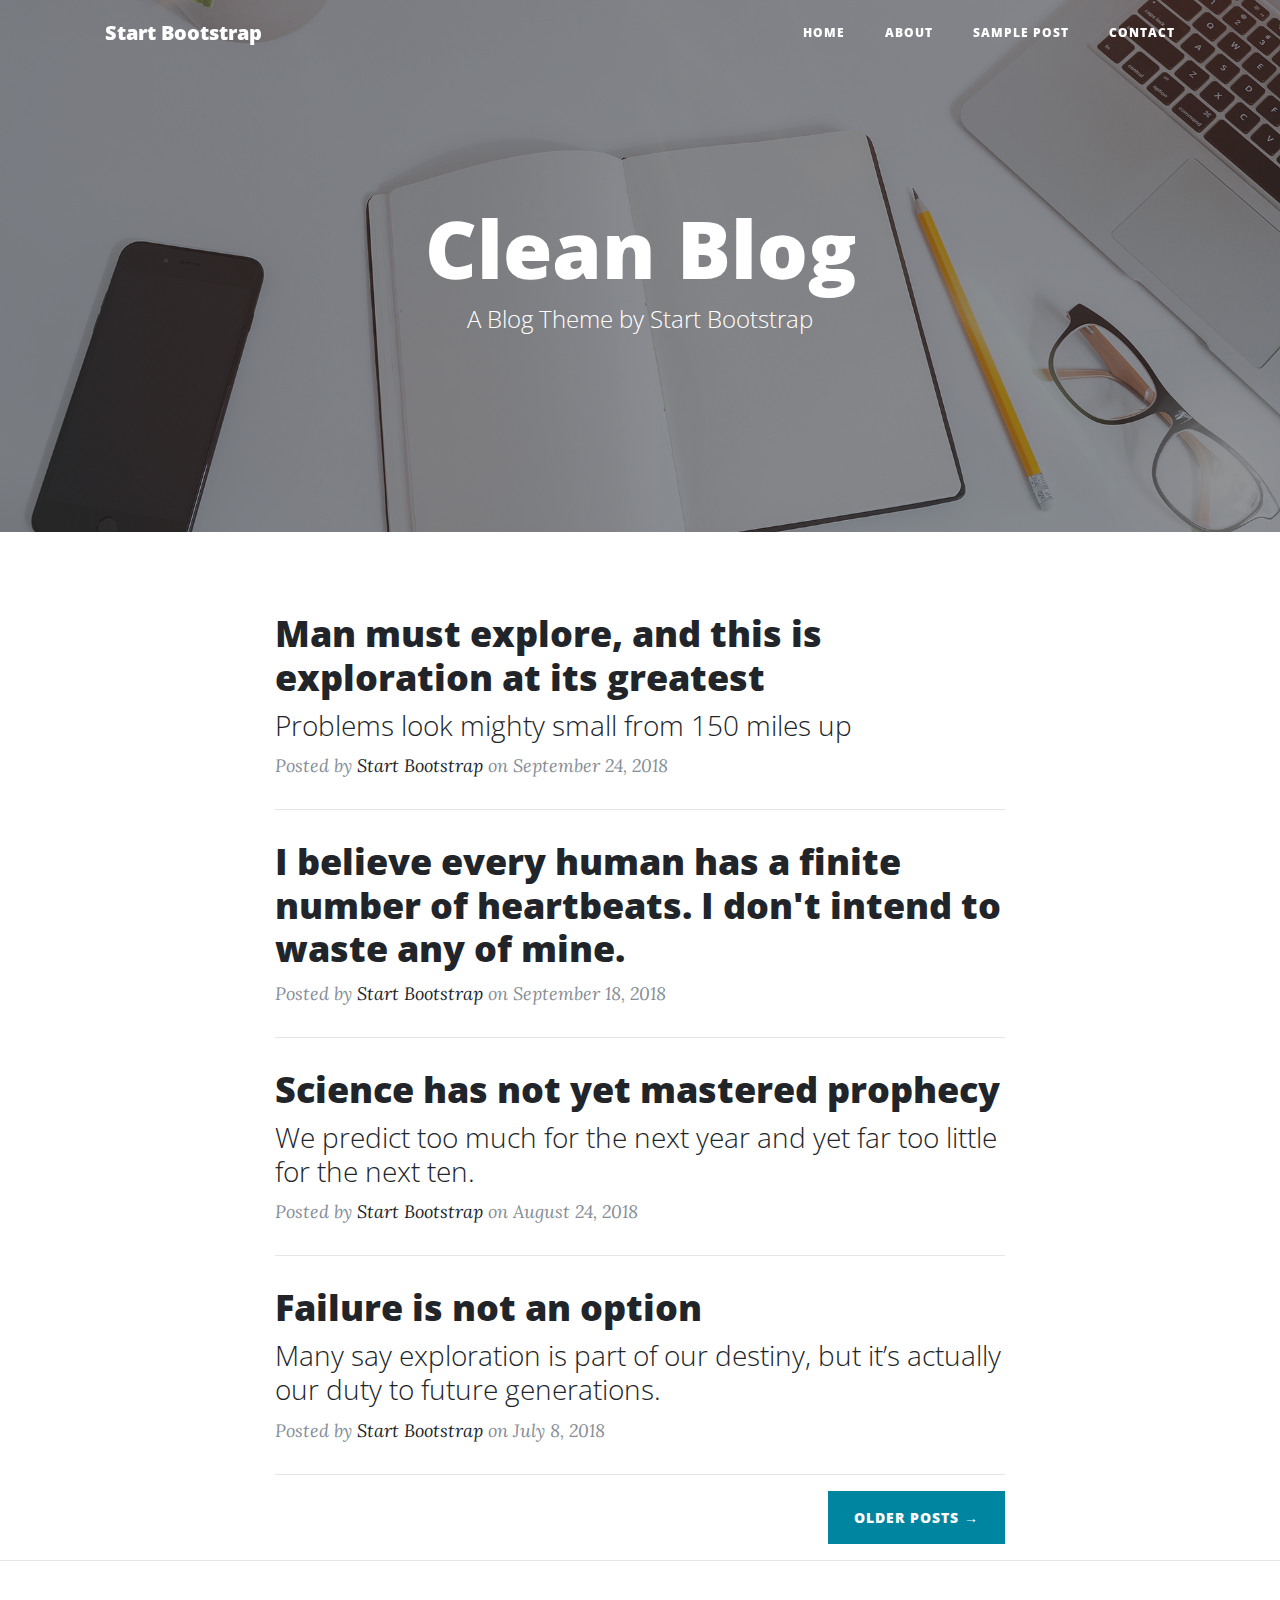
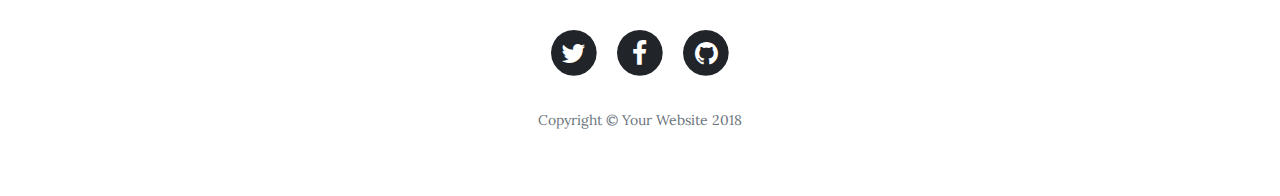
==== index.html @ b734fe5e "1" ====
<!DOCTYPE html>
<html lang="en">

  <head>

    <meta charset="utf-8">
    <meta name="viewport" content="width=device-width, initial-scale=1, shrink-to-fit=no">
    <meta name="description" content="">
    <meta name="author" content="">

    <title>Clean Blog - Start Bootstrap Theme</title>

    <!-- Bootstrap core CSS -->
    <link href="vendor/bootstrap/css/bootstrap.min.css" rel="stylesheet">

    <!-- Custom fonts for this template -->
    <link href="vendor/font-awesome/css/font-awesome.min.css" rel="stylesheet" type="text/css">
    <link href='https://fonts.googleapis.com/css?family=Lora:400,700,400italic,700italic' rel='stylesheet' type='text/css'>
    <link href='https://fonts.googleapis.com/css?family=Open+Sans:300italic,400italic,600italic,700italic,800italic,400,300,600,700,800' rel='stylesheet' type='text/css'>

    <!-- Custom styles for this template -->
    <link href="css/clean-blog.min.css" rel="stylesheet">

  </head>

  <body>

    <!-- Navigation -->
    <nav class="navbar navbar-expand-lg navbar-light fixed-top" id="mainNav">
      <div class="container">
        <a class="navbar-brand" href="index.html">Start Bootstrap</a>
        <button class="navbar-toggler navbar-toggler-right" type="button" data-toggle="collapse" data-target="#navbarResponsive" aria-controls="navbarResponsive" aria-expanded="false" aria-label="Toggle navigation">
          Menu
          <i class="fa fa-bars"></i>
        </button>
        <div class="collapse navbar-collapse" id="navbarResponsive">
          <ul class="navbar-nav ml-auto">
            <li class="nav-item">
              <a class="nav-link" href="index.html">Home</a>
            </li>
            <li class="nav-item">
              <a class="nav-link" href="about.html">About</a>
            </li>
            <li class="nav-item">
              <a class="nav-link" href="post.html">Sample Post</a>
            </li>
            <li class="nav-item">
              <a class="nav-link" href="contact.html">Contact</a>
            </li>
          </ul>
        </div>
      </div>
    </nav>

    <!-- Page Header -->
    <header class="masthead" style="background-image: url('img/home-bg.jpg')">
      <div class="overlay"></div>
      <div class="container">
        <div class="row">
          <div class="col-lg-8 col-md-10 mx-auto">
            <div class="site-heading">
              <h1>Clean Blog</h1>
              <span class="subheading">A Blog Theme by Start Bootstrap</span>
            </div>
          </div>
        </div>
      </div>
    </header>

    <!-- Main Content -->
    <div class="container">
      <div class="row">
        <div class="col-lg-8 col-md-10 mx-auto">
          <div class="post-preview">
            <a href="post.html">
              <h2 class="post-title">
                Man must explore, and this is exploration at its greatest
              </h2>
              <h3 class="post-subtitle">
                Problems look mighty small from 150 miles up
              </h3>
            </a>
            <p class="post-meta">Posted by
              <a href="#">Start Bootstrap</a>
              on September 24, 2018</p>
          </div>
          <hr>
          <div class="post-preview">
            <a href="post.html">
              <h2 class="post-title">
                I believe every human has a finite number of heartbeats. I don't intend to waste any of mine.
              </h2>
            </a>
            <p class="post-meta">Posted by
              <a href="#">Start Bootstrap</a>
              on September 18, 2018</p>
          </div>
          <hr>
          <div class="post-preview">
            <a href="post.html">
              <h2 class="post-title">
                Science has not yet mastered prophecy
              </h2>
              <h3 class="post-subtitle">
                We predict too much for the next year and yet far too little for the next ten.
              </h3>
            </a>
            <p class="post-meta">Posted by
              <a href="#">Start Bootstrap</a>
              on August 24, 2018</p>
          </div>
          <hr>
          <div class="post-preview">
            <a href="post.html">
              <h2 class="post-title">
                Failure is not an option
              </h2>
              <h3 class="post-subtitle">
                Many say exploration is part of our destiny, but it’s actually our duty to future generations.
              </h3>
            </a>
            <p class="post-meta">Posted by
              <a href="#">Start Bootstrap</a>
              on July 8, 2018</p>
          </div>
          <hr>
          <!-- Pager -->
          <div class="clearfix">
            <a class="btn btn-primary float-right" href="#">Older Posts &rarr;</a>
          </div>
        </div>
      </div>
    </div>

    <hr>

    <!-- Footer -->
    <footer>
      <div class="container">
        <div class="row">
          <div class="col-lg-8 col-md-10 mx-auto">
            <ul class="list-inline text-center">
              <li class="list-inline-item">
                <a href="#">
                  <span class="fa-stack fa-lg">
                    <i class="fa fa-circle fa-stack-2x"></i>
                    <i class="fa fa-twitter fa-stack-1x fa-inverse"></i>
                  </span>
                </a>
              </li>
              <li class="list-inline-item">
                <a href="#">
                  <span class="fa-stack fa-lg">
                    <i class="fa fa-circle fa-stack-2x"></i>
                    <i class="fa fa-facebook fa-stack-1x fa-inverse"></i>
                  </span>
                </a>
              </li>
              <li class="list-inline-item">
                <a href="#">
                  <span class="fa-stack fa-lg">
                    <i class="fa fa-circle fa-stack-2x"></i>
                    <i class="fa fa-github fa-stack-1x fa-inverse"></i>
                  </span>
                </a>
              </li>
            </ul>
            <p class="copyright text-muted">Copyright &copy; Your Website 2018</p>
          </div>
        </div>
      </div>
    </footer>

    <!-- Bootstrap core JavaScript -->
    <script src="vendor/jquery/jquery.min.js"></script>
    <script src="vendor/bootstrap/js/bootstrap.bundle.min.js"></script>

    <!-- Custom scripts for this template -->
    <script src="js/clean-blog.min.js"></script>

  </body>

</html>
---- css/clean-blog.min.css ----
body{font-size:20px;color:#212529;font-family:Lora,'Times New Roman',serif}p{line-height:1.5;margin:30px 0}p a{text-decoration:underline}h1,h2,h3,h4,h5,h6{font-weight:800;font-family:'Open Sans','Helvetica Neue',Helvetica,Arial,sans-serif}a{color:#212529;-webkit-transition:all .2s;-moz-transition:all .2s;transition:all .2s}a:focus,a:hover{color:#0085a1}blockquote{font-style:italic;color:#868e96}.section-heading{font-size:36px;font-weight:700;margin-top:60px}.caption{font-size:14px;font-style:italic;display:block;margin:0;padding:10px;text-align:center;border-bottom-right-radius:5px;border-bottom-left-radius:5px}::-moz-selection{color:#fff;background:#0085a1;text-shadow:none}::selection{color:#fff;background:#0085a1;text-shadow:none}img::selection{color:#fff;background:0 0}img::-moz-selection{color:#fff;background:0 0}#mainNav{position:absolute;border-bottom:1px solid #e9ecef;background-color:#fff;font-family:'Open Sans','Helvetica Neue',Helvetica,Arial,sans-serif}#mainNav .navbar-brand{font-weight:800;color:#343a40}#mainNav .navbar-toggler{font-size:12px;font-weight:800;padding:13px;text-transform:uppercase;color:#343a40}#mainNav .navbar-nav>li.nav-item>a{font-size:12px;font-weight:800;letter-spacing:1px;text-transform:uppercase}@media only screen and (min-width:992px){#mainNav{border-bottom:1px solid transparent;background:0 0}#mainNav .navbar-brand{padding:10px 20px;color:#fff}#mainNav .navbar-brand:focus,#mainNav .navbar-brand:hover{color:rgba(255,255,255,.8)}#mainNav .navbar-nav>li.nav-item>a{padding:10px 20px;color:#fff}#mainNav .navbar-nav>li.nav-item>a:focus,#mainNav .navbar-nav>li.nav-item>a:hover{color:rgba(255,255,255,.8)}}@media only screen and (min-width:992px){#mainNav{-webkit-transition:background-color .2s;-moz-transition:background-color .2s;transition:background-color .2s;-webkit-transform:translate3d(0,0,0);-moz-transform:translate3d(0,0,0);-ms-transform:translate3d(0,0,0);-o-transform:translate3d(0,0,0);transform:translate3d(0,0,0);-webkit-backface-visibility:hidden}#mainNav.is-fixed{position:fixed;top:-67px;-webkit-transition:-webkit-transform .2s;-moz-transition:-moz-transform .2s;transition:transform .2s;border-bottom:1px solid #fff;background-color:rgba(255,255,255,.9)}#mainNav.is-fixed .navbar-brand{color:#212529}#mainNav.is-fixed .navbar-brand:focus,#mainNav.is-fixed .navbar-brand:hover{color:#0085a1}#mainNav.is-fixed .navbar-nav>li.nav-item>a{color:#212529}#mainNav.is-fixed .navbar-nav>li.nav-item>a:focus,#mainNav.is-fixed .navbar-nav>li.nav-item>a:hover{color:#0085a1}#mainNav.is-visible{-webkit-transform:translate3d(0,100%,0);-moz-transform:translate3d(0,100%,0);-ms-transform:translate3d(0,100%,0);-o-transform:translate3d(0,100%,0);transform:translate3d(0,100%,0)}}header.masthead{margin-bottom:50px;background:no-repeat center center;background-color:#868e96;background-attachment:scroll;position:relative;-webkit-background-size:cover;-moz-background-size:cover;-o-background-size:cover;background-size:cover}header.masthead .overlay{position:absolute;top:0;left:0;height:100%;width:100%;background-color:#212529;opacity:.5}header.masthead .page-heading,header.masthead .post-heading,header.masthead .site-heading{padding:200px 0 150px;color:#fff}@media only screen and (min-width:768px){header.masthead .page-heading,header.masthead .post-heading,header.masthead .site-heading{padding:200px 0}}header.masthead .page-heading,header.masthead .site-heading{text-align:center}header.masthead .page-heading h1,header.masthead .site-heading h1{font-size:50px;margin-top:0}header.masthead .page-heading .subheading,header.masthead .site-heading .subheading{font-size:24px;font-weight:300;line-height:1.1;display:block;margin:10px 0 0;font-family:'Open Sans','Helvetica Neue',Helvetica,Arial,sans-serif}@media only screen and (min-width:768px){header.masthead .page-heading h1,header.masthead .site-heading h1{font-size:80px}}header.masthead .post-heading h1{font-size:35px}header.masthead .post-heading .meta,header.masthead .post-heading .subheading{line-height:1.1;display:block}header.masthead .post-heading .subheading{font-size:24px;font-weight:600;margin:10px 0 30px;font-family:'Open Sans','Helvetica Neue',Helvetica,Arial,sans-serif}header.masthead .post-heading .meta{font-size:20px;font-weight:300;font-style:italic;font-family:Lora,'Times New Roman',serif}header.masthead .post-heading .meta a{color:#fff}@media only screen and (min-width:768px){header.masthead .post-heading h1{font-size:55px}header.masthead .post-heading .subheading{font-size:30px}}.post-preview>a{color:#212529}.post-preview>a:focus,.post-preview>a:hover{text-decoration:none;color:#0085a1}.post-preview>a>.post-title{font-size:30px;margin-top:30px;margin-bottom:10px}.post-preview>a>.post-subtitle{font-weight:300;margin:0 0 10px}.post-preview>.post-meta{font-size:18px;font-style:italic;margin-top:0;color:#868e96}.post-preview>.post-meta>a{text-decoration:none;color:#212529}.post-preview>.post-meta>a:focus,.post-preview>.post-meta>a:hover{text-decoration:underline;color:#0085a1}@media only screen and (min-width:768px){.post-preview>a>.post-title{font-size:36px}}.floating-label-form-group{font-size:14px;position:relative;margin-bottom:0;padding-bottom:.5em;border-bottom:1px solid #dee2e6}.floating-label-form-group input,.floating-label-form-group textarea{font-size:1.5em;position:relative;z-index:1;padding:0;resize:none;border:none;border-radius:0;background:0 0;box-shadow:none!important;font-family:Lora,'Times New Roman',serif}.floating-label-form-group input::-webkit-input-placeholder,.floating-label-form-group textarea::-webkit-input-placeholder{color:#868e96;font-family:Lora,'Times New Roman',serif}.floating-label-form-group label{font-size:.85em;line-height:1.764705882em;position:relative;z-index:0;top:2em;display:block;margin:0;-webkit-transition:top .3s ease,opacity .3s ease;-moz-transition:top .3s ease,opacity .3s ease;-ms-transition:top .3s ease,opacity .3s ease;transition:top .3s ease,opacity .3s ease;vertical-align:middle;vertical-align:baseline;opacity:0}.floating-label-form-group .help-block{margin:15px 0}.floating-label-form-group-with-value label{top:0;opacity:1}.floating-label-form-group-with-focus label{color:#0085a1}form .form-group:first-child .floating-label-form-group{border-top:1px solid #dee2e6}footer{padding:50px 0 65px}footer .list-inline{margin:0;padding:0}footer .copyright{font-size:14px;margin-bottom:0;text-align:center}.btn{font-size:14px;font-weight:800;padding:15px 25px;letter-spacing:1px;text-transform:uppercase;border-radius:0;font-family:'Open Sans','Helvetica Neue',Helvetica,Arial,sans-serif}.btn-primary{background-color:#0085a1;border-color:#0085a1}.btn-primary:active,.btn-primary:focus,.btn-primary:hover{color:#fff;background-color:#00657b!important;border-color:#00657b!important}.btn-lg{font-size:16px;padding:25px 35px}
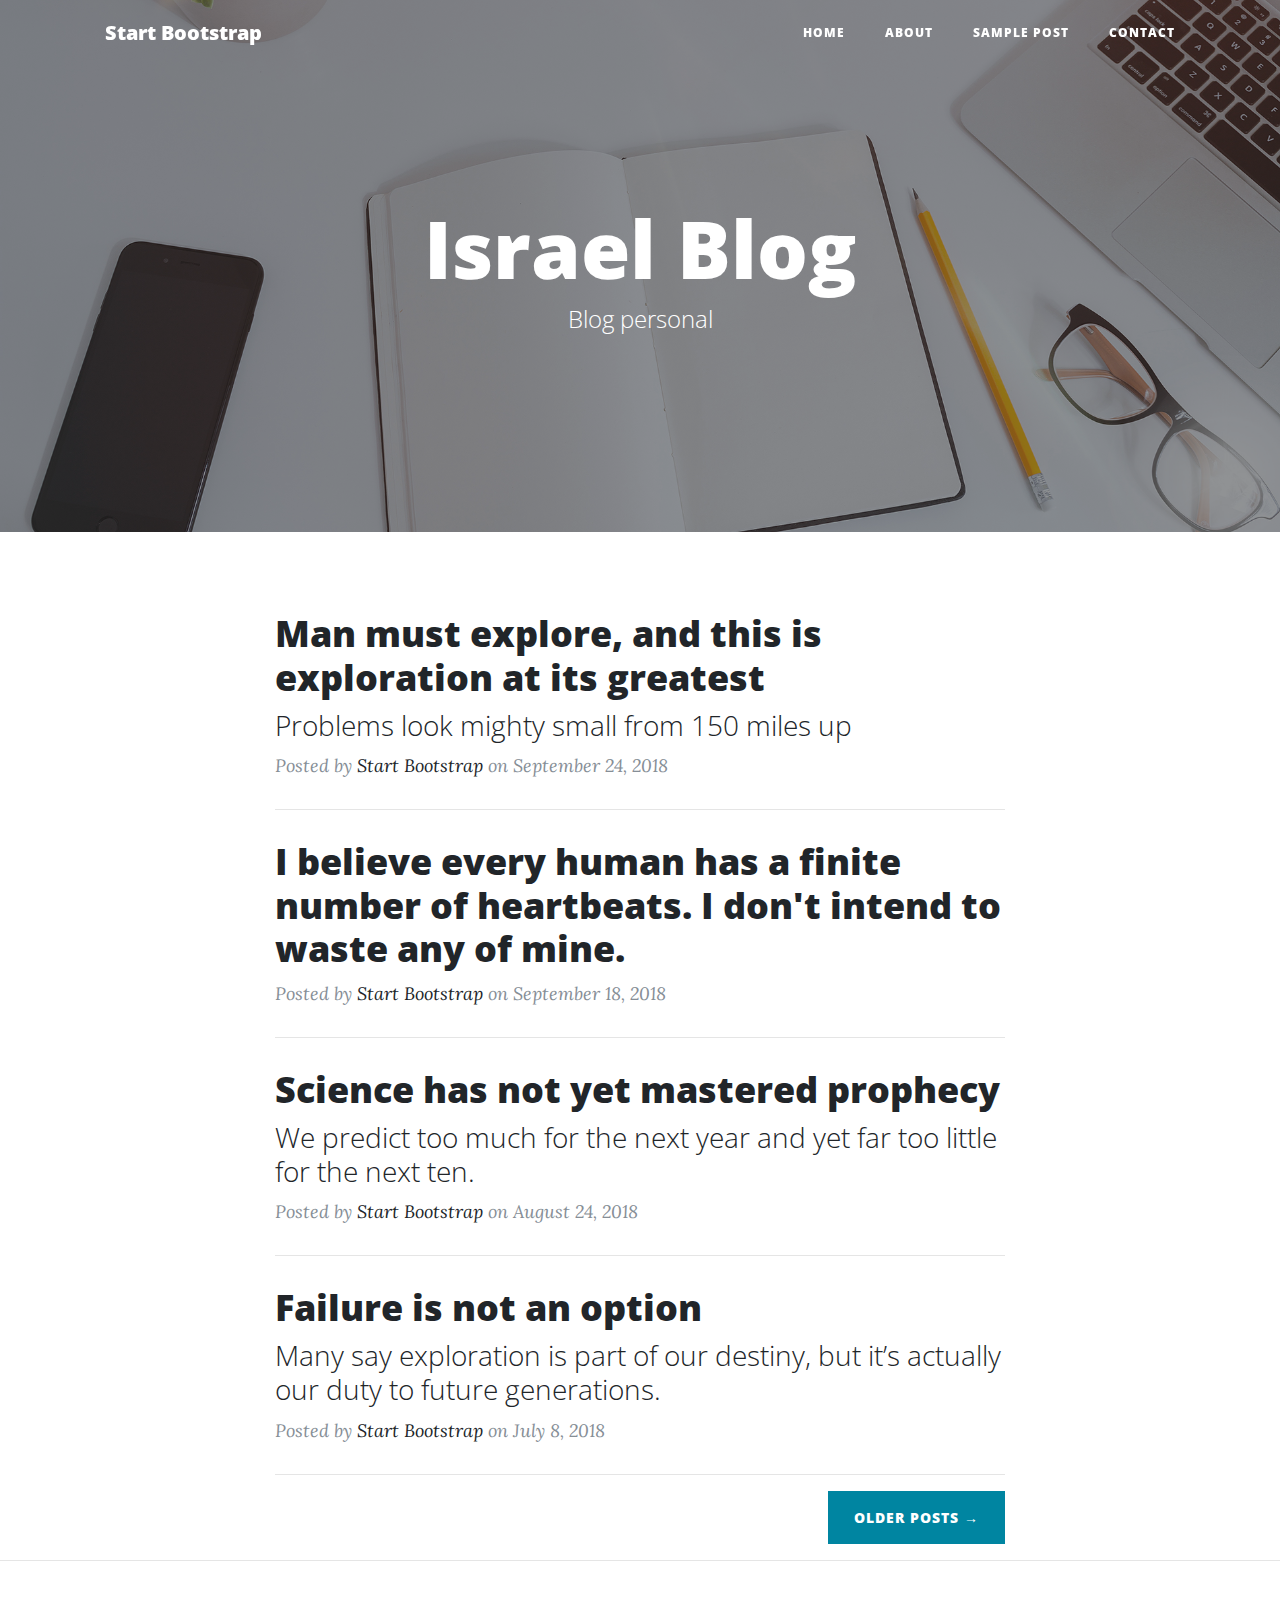
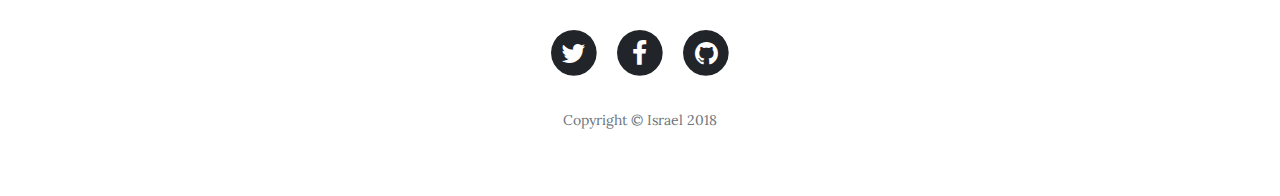
==== commit c0478286: "1" ====
--- a/index.html
+++ b/index.html
@@ -59,8 +59,8 @@
         <div class="row">
           <div class="col-lg-8 col-md-10 mx-auto">
             <div class="site-heading">
-              <h1>Clean Blog</h1>
-              <span class="subheading">A Blog Theme by Start Bootstrap</span>
+              <h1>Israel Blog</h1>
+              <span class="subheading">Blog personal</span>
             </div>
           </div>
         </div>
@@ -141,7 +141,7 @@
           <div class="col-lg-8 col-md-10 mx-auto">
             <ul class="list-inline text-center">
               <li class="list-inline-item">
-                <a href="#">
+                <a href="https://twitter.com/rockzeck">
                   <span class="fa-stack fa-lg">
                     <i class="fa fa-circle fa-stack-2x"></i>
                     <i class="fa fa-twitter fa-stack-1x fa-inverse"></i>
@@ -149,7 +149,7 @@
                 </a>
               </li>
               <li class="list-inline-item">
-                <a href="#">
+                <a href="https://www.facebook.com/dzenler">
                   <span class="fa-stack fa-lg">
                     <i class="fa fa-circle fa-stack-2x"></i>
                     <i class="fa fa-facebook fa-stack-1x fa-inverse"></i>
@@ -157,7 +157,7 @@
                 </a>
               </li>
               <li class="list-inline-item">
-                <a href="#">
+                <a href="https://github.com/OmarIsrael/">
                   <span class="fa-stack fa-lg">
                     <i class="fa fa-circle fa-stack-2x"></i>
                     <i class="fa fa-github fa-stack-1x fa-inverse"></i>
@@ -165,7 +165,7 @@
                 </a>
               </li>
             </ul>
-            <p class="copyright text-muted">Copyright &copy; Your Website 2018</p>
+            <p class="copyright text-muted">Copyright &copy; Israel 2018</p>
           </div>
         </div>
       </div>
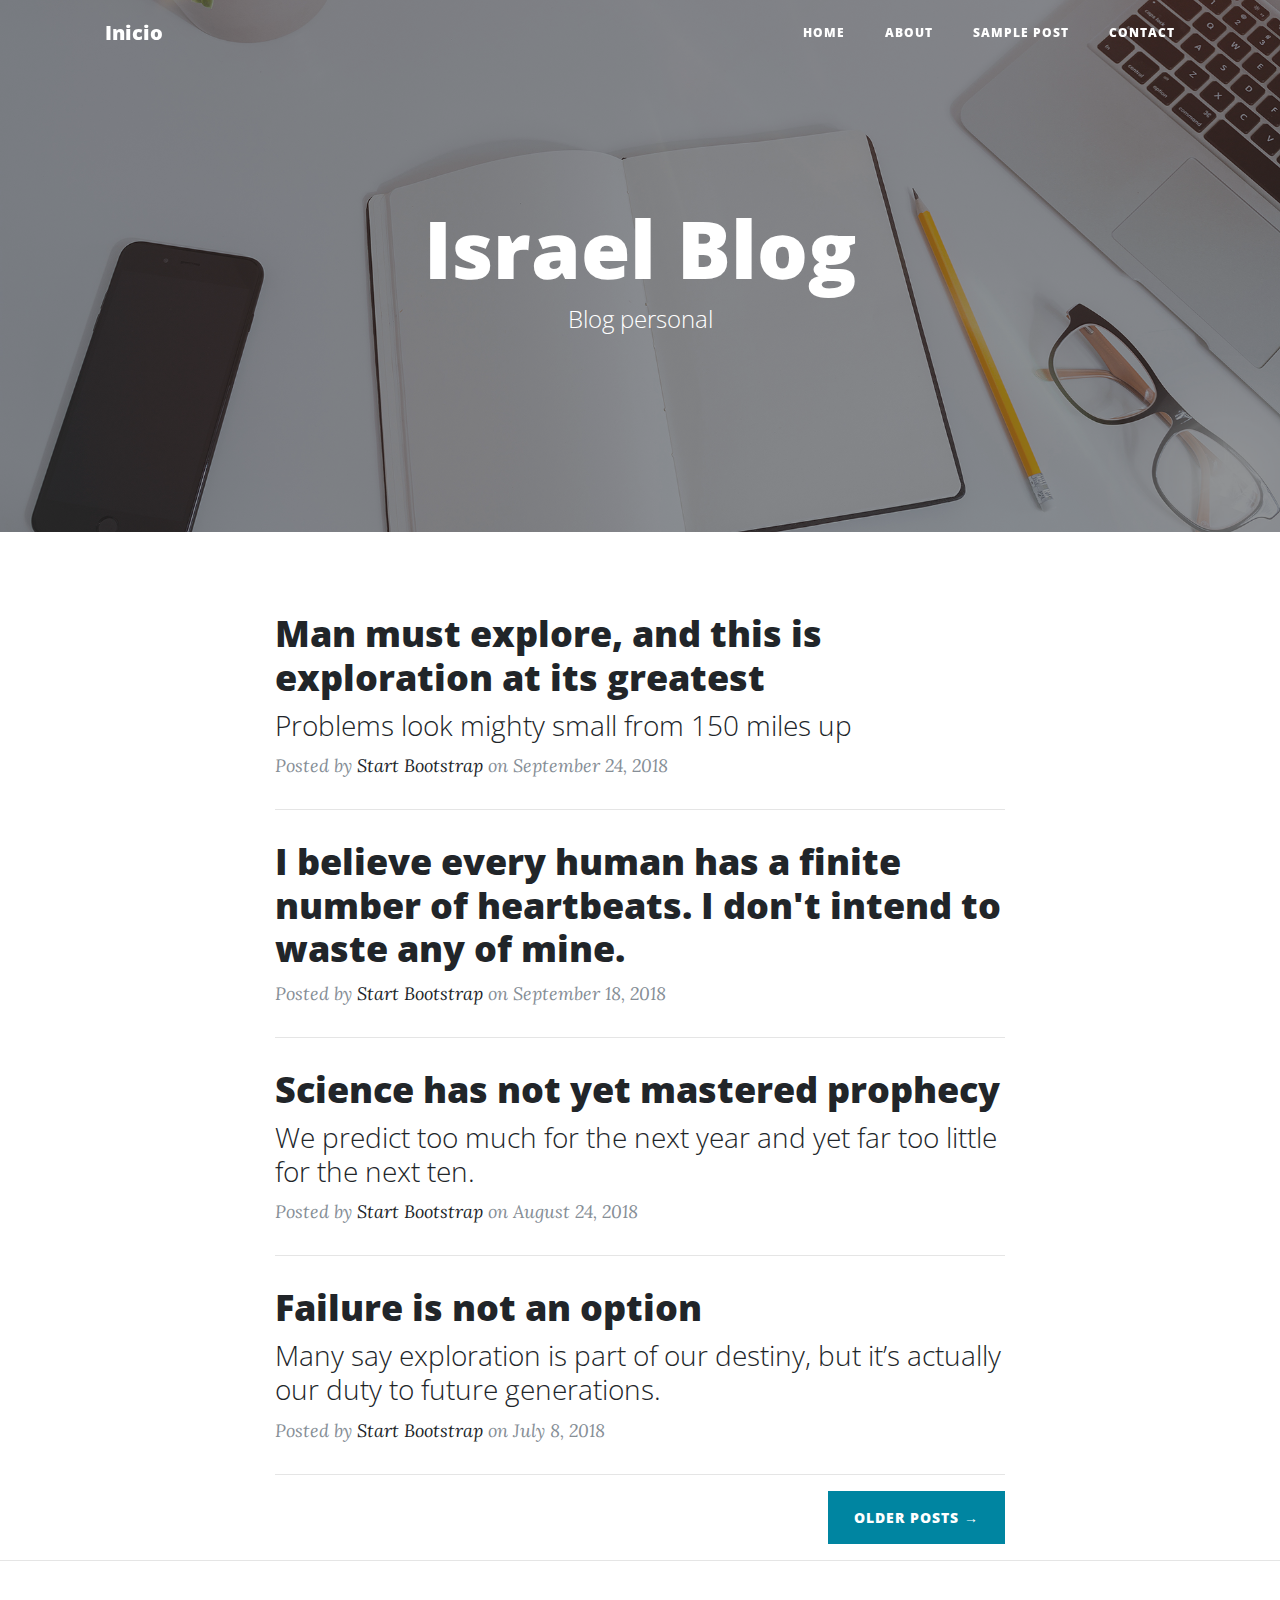
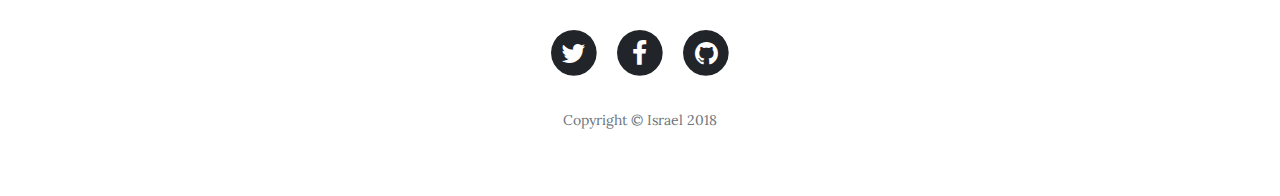
==== commit fb6392fc: "1" ====
--- a/index.html
+++ b/index.html
@@ -1,5 +1,5 @@
 <!DOCTYPE html>
-<html lang="en">
+<html lang="es">
 
   <head>
 
@@ -8,7 +8,7 @@
     <meta name="description" content="">
     <meta name="author" content="">
 
-    <title>Clean Blog - Start Bootstrap Theme</title>
+    <title>Blog personal Israel</title>
 
     <!-- Bootstrap core CSS -->
     <link href="vendor/bootstrap/css/bootstrap.min.css" rel="stylesheet">
@@ -28,7 +28,7 @@
     <!-- Navigation -->
     <nav class="navbar navbar-expand-lg navbar-light fixed-top" id="mainNav">
       <div class="container">
-        <a class="navbar-brand" href="index.html">Start Bootstrap</a>
+        <a class="navbar-brand" href="index.html">Inicio</a>
         <button class="navbar-toggler navbar-toggler-right" type="button" data-toggle="collapse" data-target="#navbarResponsive" aria-controls="navbarResponsive" aria-expanded="false" aria-label="Toggle navigation">
           Menu
           <i class="fa fa-bars"></i>
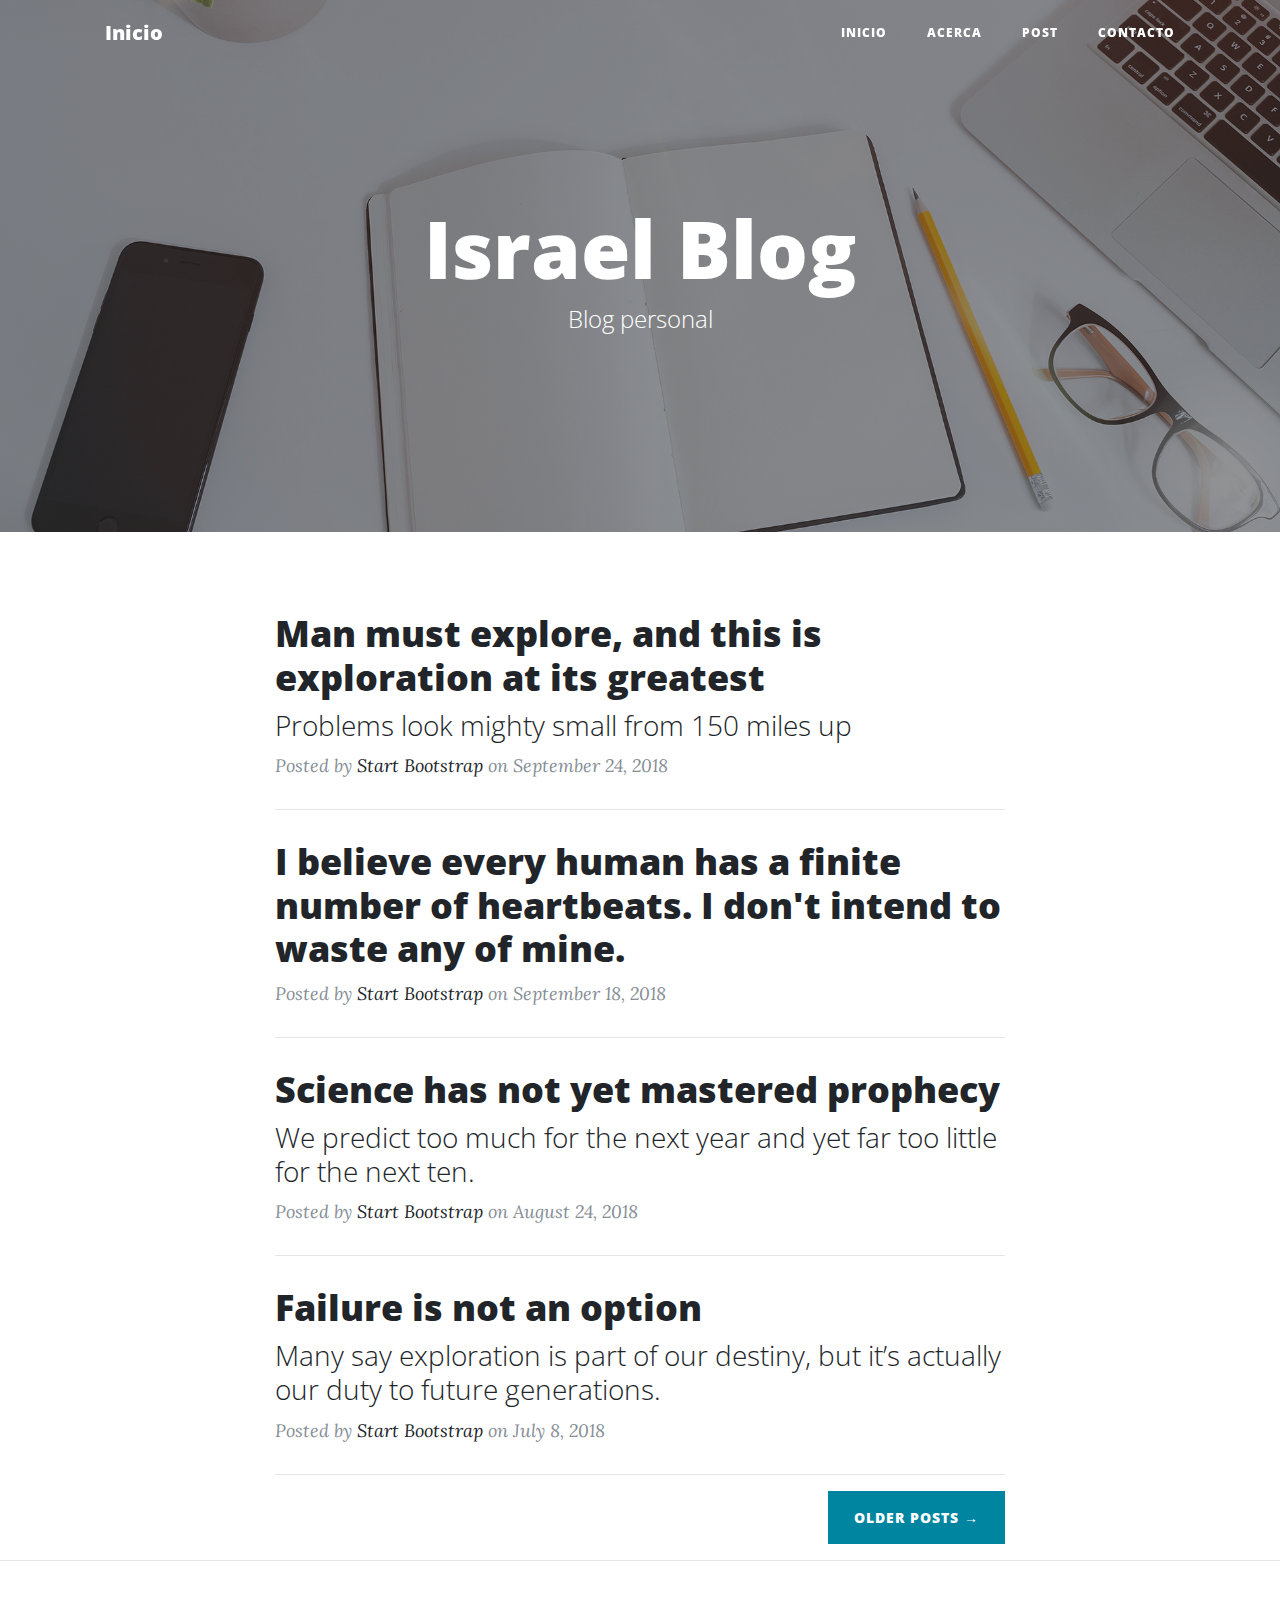
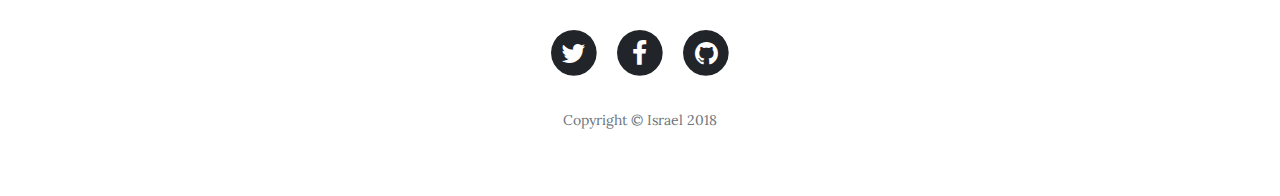
==== commit 1d44751e: "Update index.html" ====
--- a/index.html
+++ b/index.html
@@ -36,16 +36,16 @@
         <div class="collapse navbar-collapse" id="navbarResponsive">
           <ul class="navbar-nav ml-auto">
             <li class="nav-item">
-              <a class="nav-link" href="index.html">Home</a>
+              <a class="nav-link" href="index.html">Inicio</a>
             </li>
             <li class="nav-item">
-              <a class="nav-link" href="about.html">About</a>
+              <a class="nav-link" href="about.html">Acerca</a>
             </li>
             <li class="nav-item">
-              <a class="nav-link" href="post.html">Sample Post</a>
+              <a class="nav-link" href="post.html">Post</a>
             </li>
             <li class="nav-item">
-              <a class="nav-link" href="contact.html">Contact</a>
+              <a class="nav-link" href="contact.html">Contacto</a>
             </li>
           </ul>
         </div>
